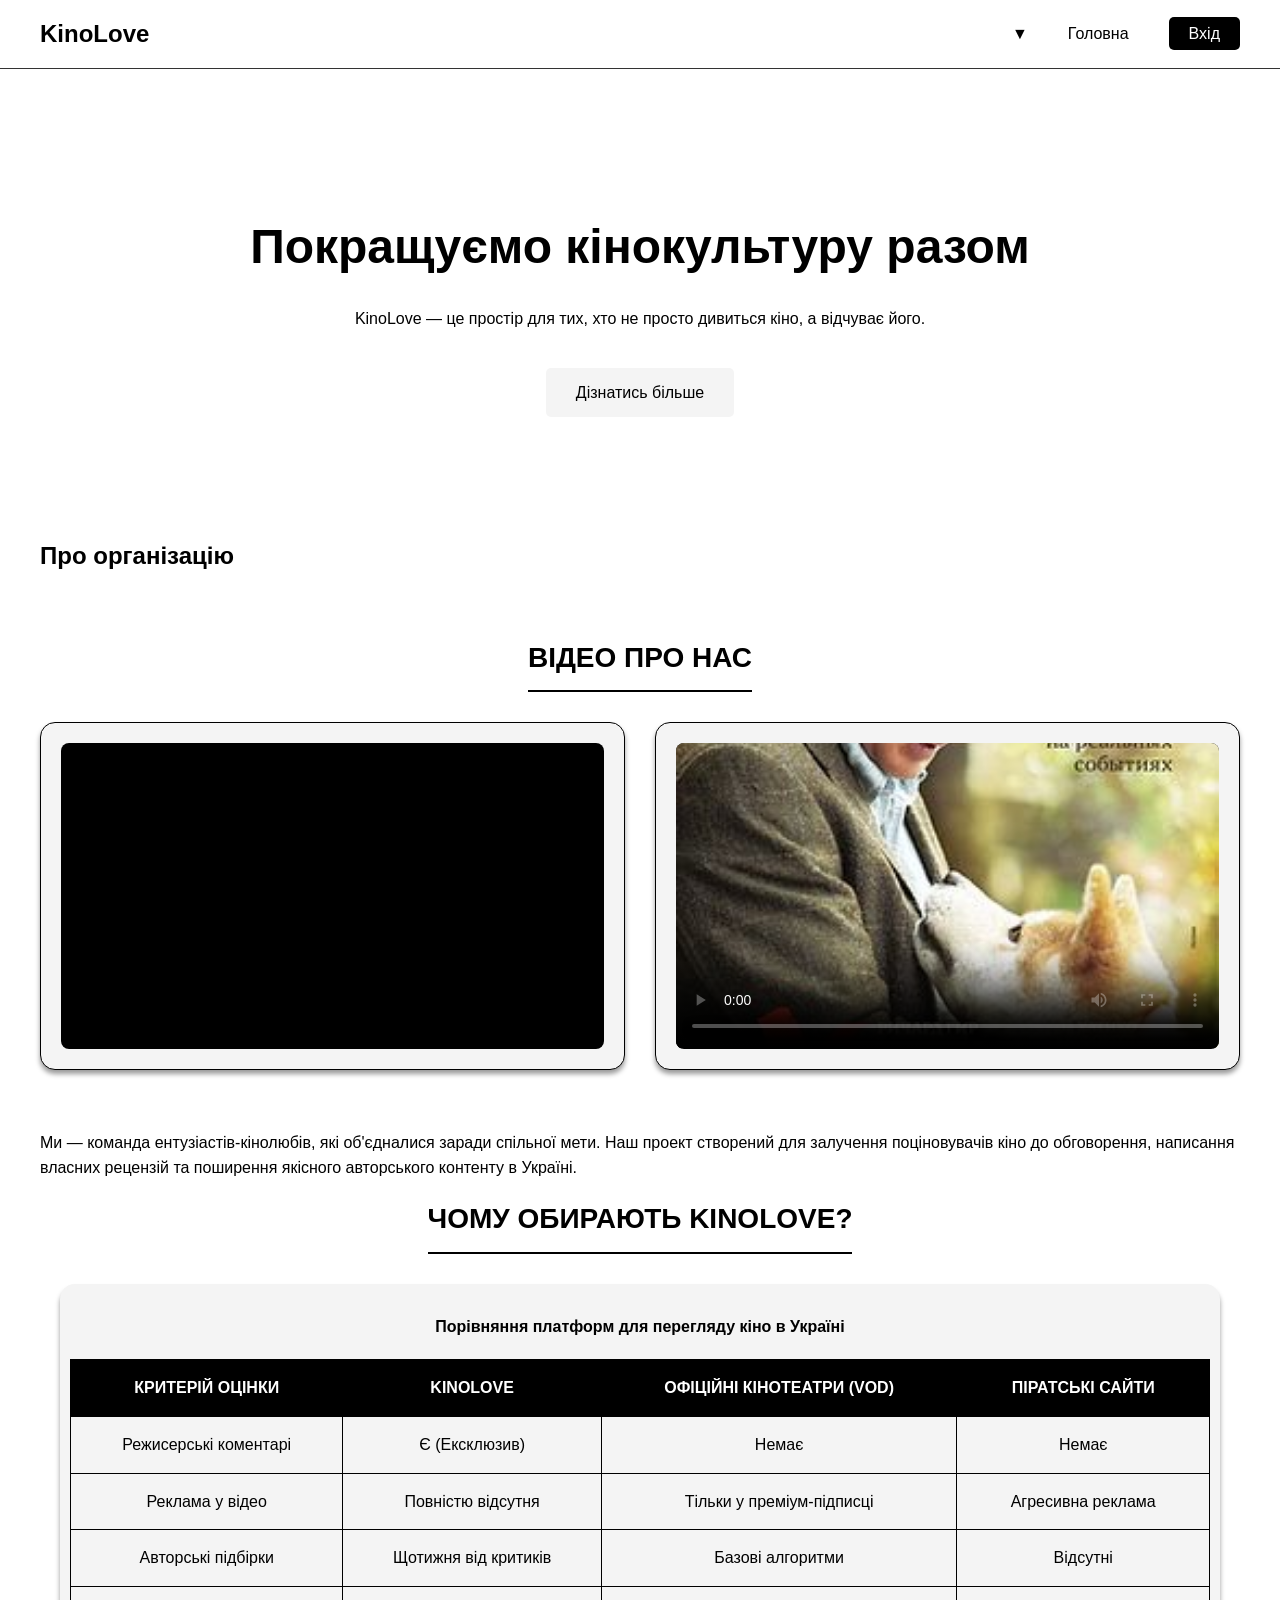
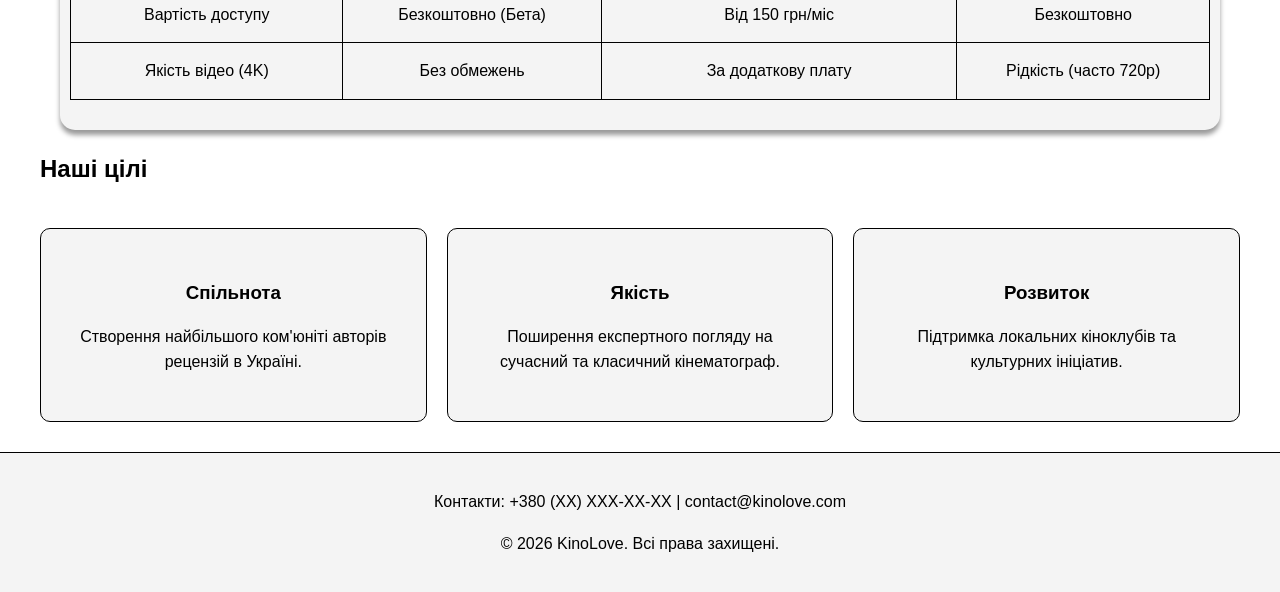
==== index.html @ b727d290 "Створено прототип сайту" ====
<!DOCTYPE html>
<html lang="uk">
<head>
    <meta charset="UTF-8">
    <meta name="viewport" content="width=device-width, initial-scale=1.0">
    <title>KinoLove — Про нас</title>
    <meta description ="KinoLove - це простір для тих, хто не просто дивиться кіно, а відчуває його.", keywords = "KinoLove, фільми, рецензії">
    <link rel="stylesheet" href=".\css\style.css">
</head>
<body>

    <header>
        <div class="container">
            <div class="logo">
                <span>KinoLove</span>
            </div>
            <nav>
            <ul class="nav-list">
                <li class="dropdown">
                    <a class="dropdown-toggle">▼</a>
                    <ol class="dropdown-menu">
                        <li><a href=".\collections\index.html">Каталог</a></li>
                        <li><a href="#">Рецензії</a></li>
                    </ol>
                </li>
                <li><a href="index.html">Головна</a></li>
                <li><a href=".\login.html" class="btn-login">Вхід</a></li>
            </nav>
        </div>
    </header>

    <section class="hero">
        <div class="container">
            <h1>Покращуємо кінокультуру разом</h1>
            <p>KinoLove — це простір для тих, хто не просто дивиться кіно, а відчуває його.</p>
            <a href="#about" class="btn-primary">Дізнатись більше</a>
        </div>
    </section>

    <section id="about" class="about">
        <div class="container">
            <h2>Про організацію</h2>
            <section class="media-showcase">
                <div class="section-header">
                    <h2>Відео про нас</h2>
                </div>

                <div class="video-grid">
                    <article class="video-card">
                        <div class="video-container">
                            <iframe width="560" height="315" 
                            src="https://www.youtube.com/embed/UNB7_1YKmIo?si=Kha_TSdflqDDAwuE" 
                            title="YouTube video player" frameborder="0" allow="accelerometer; 
                            autoplay; clipboard-write; encrypted-media; gyroscope; picture-in-picture; 
                            web-share" referrerpolicy="strict-origin-when-cross-origin" allowfullscreen>  
                            </iframe>
                        </div>
                    </article>

                    <article class="video-card">
                        <div class="video-container">
                            <video controls poster="../src/posters/poster.jpg">
                                <source src=".\src\promotion-video.mp4" type="video/mp4">
                                Ваш браузер не підтримує відтворення відео.
                            </video>
                        </div>
                    </article>
                </div>
            </section>
            <p>Ми — команда ентузіастів-кінолюбів, які об'єдналися заради спільної мети. Наш проект створений для залучення поціновувачів кіно до обговорення, написання власних рецензій та поширення якісного авторського контенту в Україні.</p>
            <section class="advantages-section">
                <div class="container">
                    <div class="section-header">
                        <h2>Чому обирають KinoLove?</h2>
                    </div>
                    
                    <div class="table-responsive">
                        <table class="compare-table">
                            <caption>Порівняння платформ для перегляду кіно в Україні</caption>
                            
                            <thead>
                                <tr>
                                    <th>Критерій оцінки</th>
                                    <th class="brand-col">KinoLove</th>
                                    <th>Офіційні кінотеатри (VOD)</th>
                                    <th>Піратські сайти</th>
                                </tr>
                            </thead>
                            
                            <tbody>
                                <tr>
                                    <td>Режисерські коментарі</td>
                                    <td class="brand-col">Є (Ексклюзив)</td>
                                    <td>Немає</td>
                                    <td>Немає</td>
                                </tr>
                                <tr>
                                    <td>Реклама у відео</td>
                                    <td class="brand-col">Повністю відсутня</td>
                                    <td>Тільки у преміум-підписці</td>
                                    <td>Агресивна реклама</td>
                                </tr>
                                <tr>
                                    <td>Авторські підбірки</td>
                                    <td class="brand-col">Щотижня від критиків</td>
                                    <td>Базові алгоритми</td>
                                    <td>Відсутні</td>
                                </tr>
                                <tr>
                                    <td>Вартість доступу</td>
                                    <td class="brand-col">Безкоштовно (Бета)</td>
                                    <td>Від 150 грн/міс</td>
                                    <td>Безкоштовно</td>
                                </tr>
                                <tr>
                                    <td>Якість відео (4K)</td>
                                    <td class="brand-col">Без обмежень</td>
                                    <td>За додаткову плату</td>
                                    <td>Рідкість (часто 720p)</td>
                                </tr>
                            </tbody>
                        </table>
                    </div>
                </div>
            </section>
        
        </div>
    </section>

    <section class="goals">
        <div class="container">
            <h2>Наші цілі</h2>
            <div class="goals-grid">
                <div class="goal-item">
                    <h3>Спільнота</h3>
                    <p>Створення найбільшого ком'юніті авторів рецензій в Україні.</p>
                </div>
                <div class="goal-item">
                    <h3>Якість</h3>
                    <p>Поширення експертного погляду на сучасний та класичний кінематограф.</p>
                </div>
                <div class="goal-item">
                    <h3>Розвиток</h3>
                    <p>Підтримка локальних кіноклубів та культурних ініціатив.</p>
                </div>
            </div>
        </div>
    </section>

    <footer>
        <div class="container">
            <p>Контакти: +380 (XX) XXX-XX-XX | contact@kinolove.com</p>
            <p>&copy; 2026 KinoLove. Всі права захищені.</p>
        </div>
    </footer>

</body>
</html>
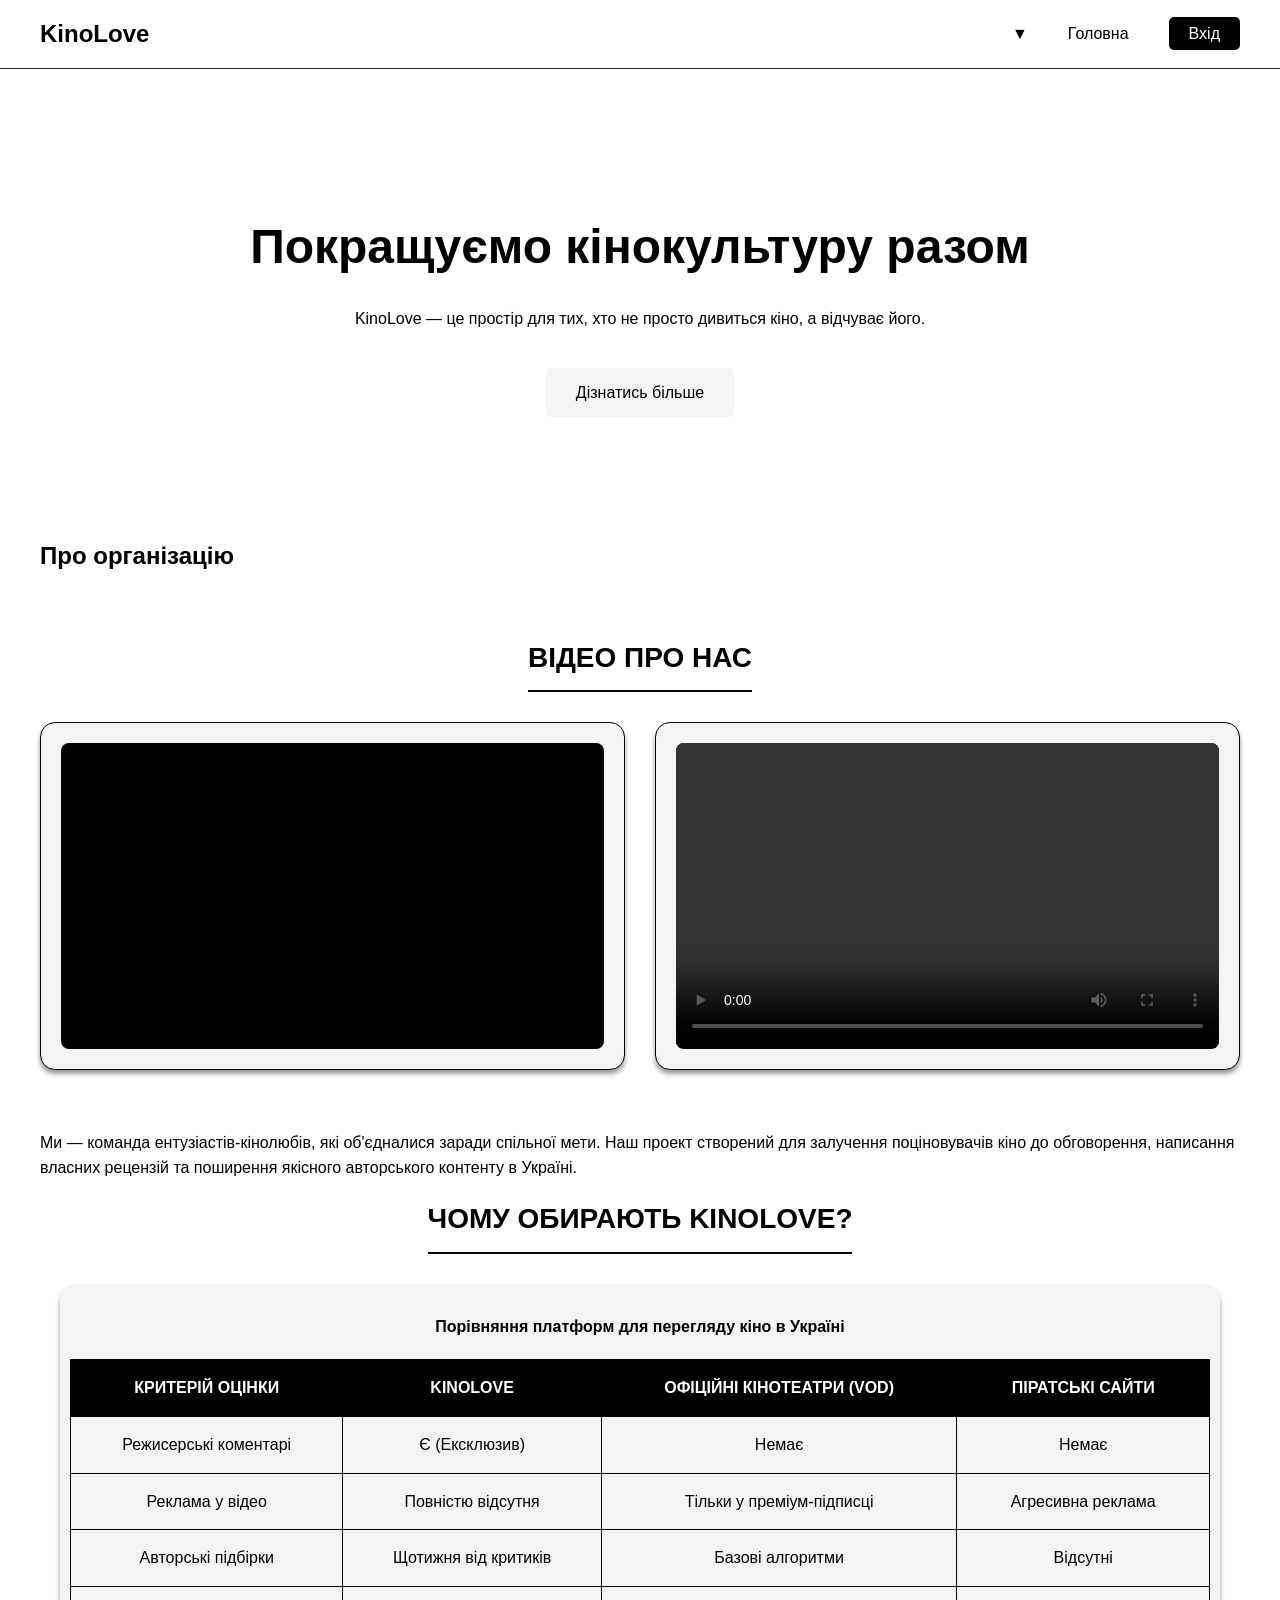
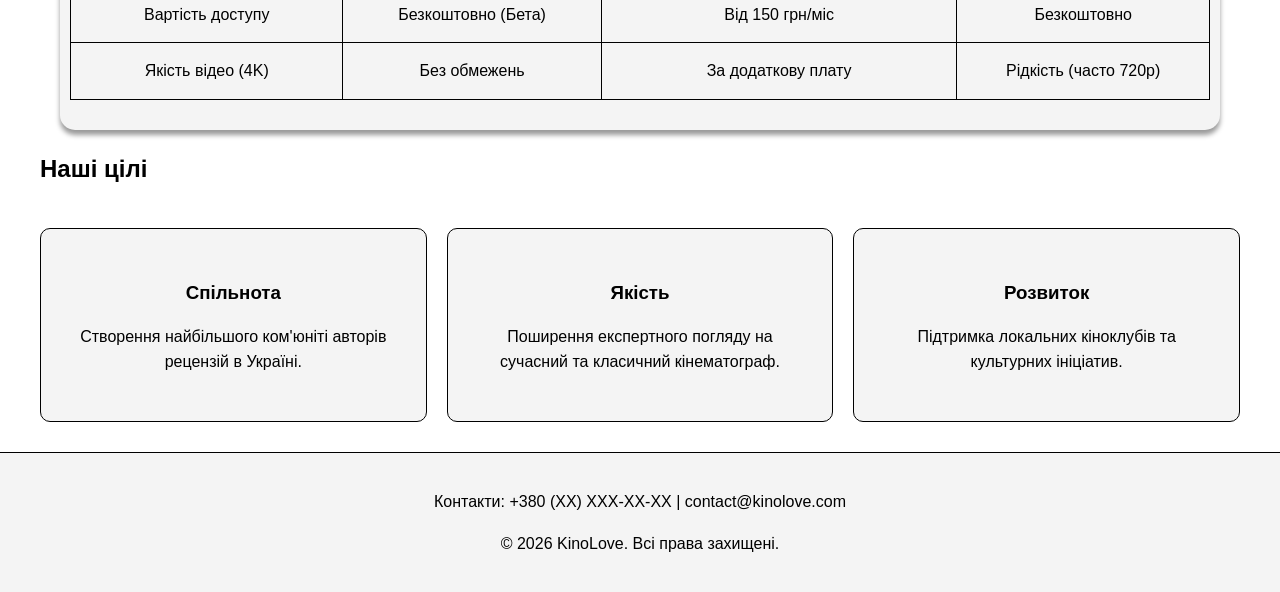
==== commit ed212204: "Fixed meta tags" ====
--- a/index.html
+++ b/index.html
@@ -4,7 +4,8 @@
     <meta charset="UTF-8">
     <meta name="viewport" content="width=device-width, initial-scale=1.0">
     <title>KinoLove — Про нас</title>
-    <meta description ="KinoLove - це простір для тих, хто не просто дивиться кіно, а відчуває його.", keywords = "KinoLove, фільми, рецензії">
+    <meta name = "description" content ="KinoLove - це простір для тих, хто не просто дивиться кіно, а відчуває його.">
+    <meta name = "keywords" content = "KinoLove, фільми, рецензії">
     <link rel="stylesheet" href=".\css\style.css">
 </head>
 <body>
@@ -59,7 +60,7 @@
 
                     <article class="video-card">
                         <div class="video-container">
-                            <video controls poster="../src/posters/poster.jpg">
+                            <video controls>
                                 <source src=".\src\promotion-video.mp4" type="video/mp4">
                                 Ваш браузер не підтримує відтворення відео.
                             </video>
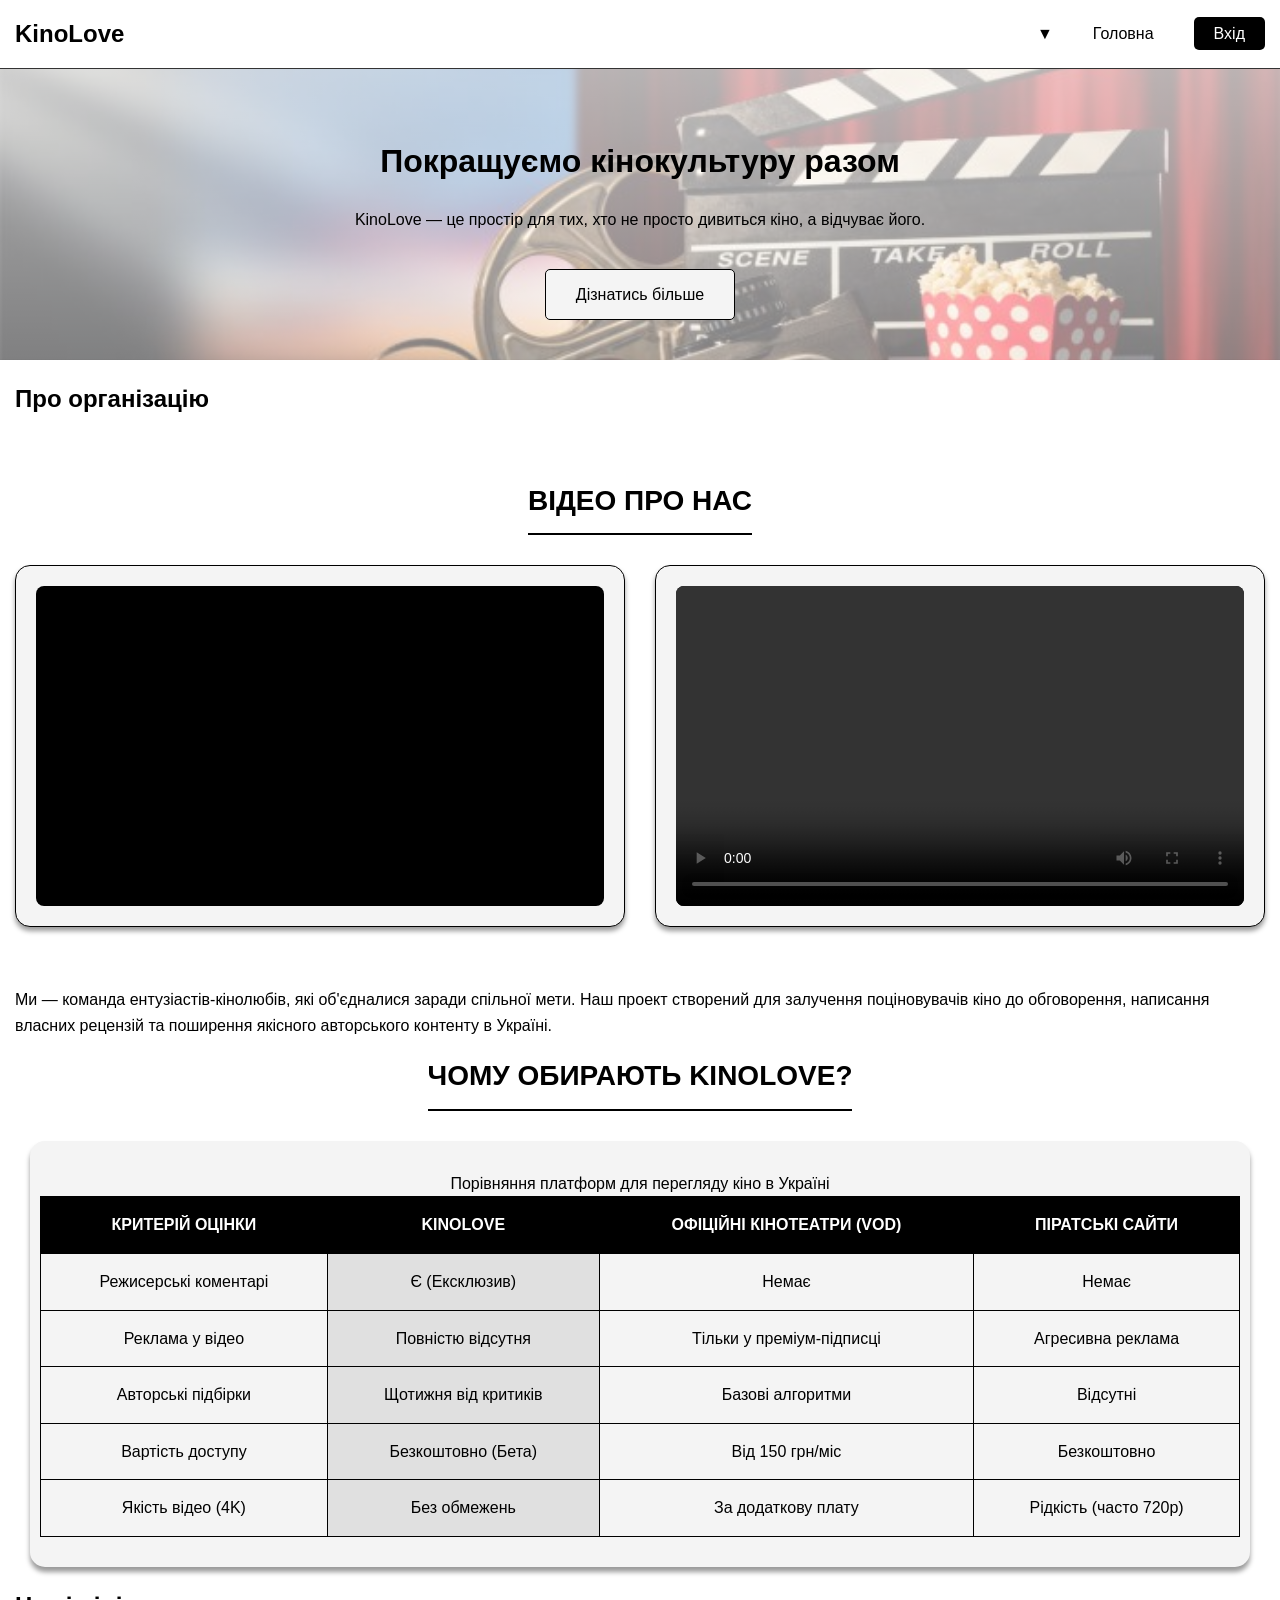
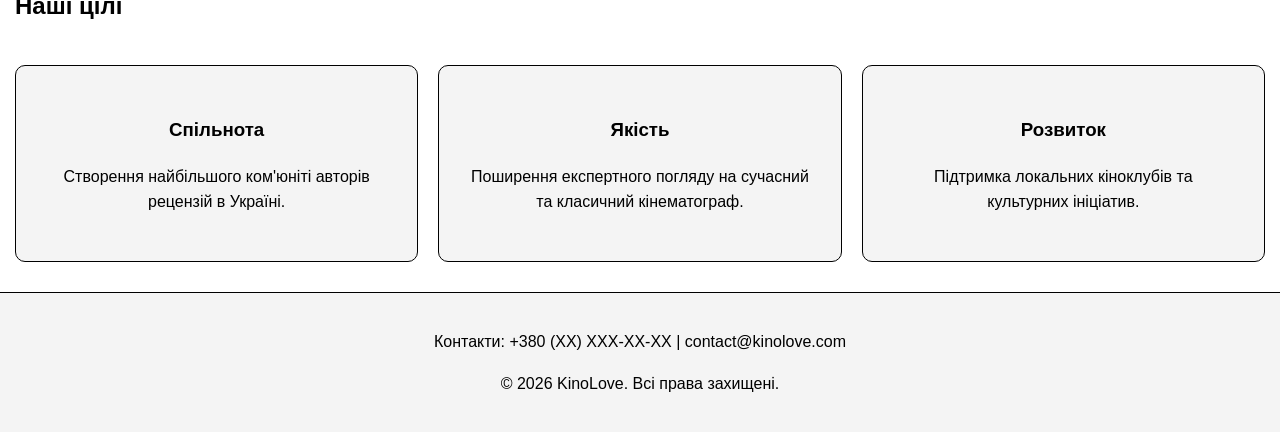
==== commit dd11e304: "lab 2" ====
--- a/index.html
+++ b/index.html
@@ -4,9 +4,9 @@
     <meta charset="UTF-8">
     <meta name="viewport" content="width=device-width, initial-scale=1.0">
     <title>KinoLove — Про нас</title>
-    <meta name = "description" content ="KinoLove - це простір для тих, хто не просто дивиться кіно, а відчуває його.">
-    <meta name = "keywords" content = "KinoLove, фільми, рецензії">
-    <link rel="stylesheet" href=".\css\style.css">
+    <meta name="description" content="KinoLove - це простір для тих, хто не просто дивиться кіно, а відчуває його.">
+    <meta name="keywords" content="KinoLove, фільми, рецензії">
+    <link rel="stylesheet" href="./css/style.css">
 </head>
 <body>
 
@@ -21,7 +21,7 @@
                     <a class="dropdown-toggle">▼</a>
                     <ol class="dropdown-menu">
                         <li><a href=".\collections\index.html">Каталог</a></li>
-                        <li><a href="#">Рецензії</a></li>
+                        <li><a href="./reviews/index.html">Рецензії</a></li>
                     </ol>
                 </li>
                 <li><a href="index.html">Головна</a></li>
@@ -156,4 +156,4 @@
     </footer>
 
 </body>
-</html>+</html>
--- a/css/style.css
+++ b/css/style.css
@@ -0,0 +1,738 @@
+/* --- Variables & Core Designs --- */
+:root {
+  --color-primary: #000000;
+  --color-secondary: #ffffff;
+  --color-accent: #f4f4f4;
+  --color-text-muted: #555555;
+  --color-shadow: rgba(0, 0, 0, 0.25);
+  --border-radius-lg: 20px;
+  --border-radius-md: 10px;
+}
+
+/* --- Base Styles --- */
+* { 
+    box-sizing: border-box; 
+}
+
+body {
+    font-family: 'Segoe UI', Tahoma, Geneva, Verdana, sans-serif;
+    margin: 0;
+    background-color: var(--color-secondary);
+    color: var(--color-primary);
+    line-height: 1.6;
+}
+
+.container {
+    margin: 0 0;
+    padding: 0 15px;
+    width: 100%;
+    box-sizing: border-box;
+}
+
+#catalog {
+    flex-grow: 1;
+}
+
+/* --- Header & Nav (BEM Block: header) --- */
+header {
+    background: var(--color-secondary);
+    padding: 15px 0;
+    border-bottom: 1px solid #333;
+    width: 100%;
+    display: flex;
+    justify-content: center
+}
+
+header .container {
+    display: flex;
+    justify-content: space-between;
+    align-items: center;
+    margin: 0 0;
+}
+
+.logo {
+    font-size: 24px;
+    font-weight: bold;
+    color: var(--color-primary);
+}
+
+.nav-list {
+    list-style: none;
+    padding: 0;
+    margin: 0;
+    display: flex;
+    gap: 40px;
+    align-items: center;
+}
+
+.nav-list a {
+    color: var(--color-primary);
+    text-decoration: none;
+    transition: 0.3s;
+}
+
+.nav-list a:hover {
+    color: #afafaf;
+}
+
+.btn-login {
+    background: var(--color-primary);
+    color: var(--color-secondary) !important;
+    padding: 8px 20px;
+    border-radius: 5px;
+}
+
+/* --- Dropdown --- */
+.dropdown {
+    position: relative;
+    cursor: pointer;    
+}
+
+.dropdown-menu {
+    list-style: none;
+    padding: 10px;
+    margin: 0;
+    background-color: var(--color-secondary);
+    border: 1px solid var(--color-primary);
+    border-radius: var(--border-radius-md);
+    box-shadow: 0px 4px 5px var(--color-shadow); 
+    display: flex;
+    flex-direction: row;
+    position: absolute;
+    top: 100%; 
+    right: 0;
+    opacity: 0;
+    visibility: hidden;
+    transform: translateY(15px); 
+    transition: all 0.3s ease;
+    z-index: 100;
+    max-width: 90vw;
+}
+
+.dropdown:hover .dropdown-menu {
+    opacity: 1;
+    visibility: visible;
+    transform: translateY(0); 
+}
+
+.dropdown-menu li {
+    border-right: 1px solid var(--color-accent);
+    padding: 0 10px;
+    white-space: nowrap;
+}
+
+.dropdown-menu li:last-child {
+    border-right: none; 
+}
+
+/* --- Hero Section --- */
+.hero {
+    padding: 100px 0;
+    text-align: center;
+    background: linear-gradient(rgba(255, 255, 255, 0.7), rgba(255, 255, 255, 0.5)), url('../src/kino2.jpg');
+    background-size: cover;
+    background-position: center;
+    background-repeat: no-repeat;
+}
+
+.hero h1 {
+    font-size: 48px;
+    margin-bottom: 20px;
+}
+
+.btn-primary {
+    display: inline-block;
+    background: var(--color-accent);
+    color: var(--color-primary);
+    padding: 12px 30px;
+    text-decoration: none;
+    border-radius: 5px;
+    margin-top: 20px;
+    border: 1px solid var(--color-primary);
+}
+
+/* --- About & Media Showcase (Grid) --- */
+.media-showcase {
+    margin: 60px 0;
+}
+
+.section-header {
+    text-align: center;
+    margin-bottom: 30px;
+}
+
+.section-header h2 {
+    font-size: 28px;
+    margin: 0;
+    text-transform: uppercase;
+    border-bottom: 2px solid var(--color-primary);
+    display: inline-block;
+    padding-bottom: 10px;
+}
+
+.video-grid {
+    display: grid;
+    grid-template-columns: repeat(2, 1fr);
+    gap: 30px;
+}
+
+.video-card {
+    background: var(--color-accent);
+    padding: 20px;
+    border-radius: 15px;
+    border: 1px solid var(--color-primary);
+    box-shadow: 0px 4px 5px rgba(0, 0, 0, 0.40);
+}
+
+.video-container {
+    position: relative;
+    width: 100%;
+    aspect-ratio: 16 / 9; 
+    background-color: var(--color-primary);
+    border-radius: 8px;
+    overflow: hidden;
+}
+
+.video-container iframe,
+.video-container video {
+    position: absolute;
+    top: 0;
+    left: 0;
+    width: 100%;
+    height: 100%;
+    object-fit: cover;
+    border: none;
+}
+
+/* --- Tables --- */
+.table-responsive {
+    overflow-x: auto;
+    border-radius: 15px;
+    background-color: var(--color-accent);
+    padding: 0 10px;
+    box-shadow: 0px 5px 5px rgba(0, 0, 0, 0.40);
+}
+
+.compare-table {
+    width: 100%;
+    border-collapse: collapse;
+    border: 1px solid var(--color-primary);
+    margin: 30px 0;
+}
+
+.compare-table th,
+.compare-table td {
+    padding: 15px;
+    text-align: center;
+    border: 1px solid var(--color-primary);
+}
+
+.compare-table th {
+    background-color: var(--color-primary);
+    color: var(--color-secondary);
+    text-transform: uppercase;
+}
+
+.brand-col {
+    background-color: #e0e0e0;
+}
+
+/* --- Goals (Grid) --- */
+.goals-grid {
+    display: grid;
+    grid-template-columns: repeat(auto-fit, minmax(250px, 1fr));
+    gap: 20px;
+    margin-top: 40px;
+}
+
+.goal-item {
+    background: var(--color-accent);
+    padding: 30px;
+    border-radius: 10px;
+    text-align: center;
+    border: 1px solid var(--color-primary);
+}
+
+/* --- Catalog & Tabs --- */
+.tabs {
+    width: 100%;
+    display: flex;
+    border-bottom: 1px solid var(--color-primary);
+    margin-bottom: 20px;
+}
+
+.tab {
+    flex: 1;
+    text-align: center;
+    padding: 15px 0;
+    font-size: 20px;
+    font-weight: bold;
+    color: var(--color-primary);
+    text-decoration: none;
+}
+
+.tab.active {
+    background-color: #f9f9f9;
+}
+
+/* --- Layout Wrapper (Sidebar + Main) --- */
+.layout-wrapper {
+    width: 100%;
+    display: flex;
+    gap: 0px;
+}
+
+aside {
+    position: sticky;
+    top: 10px;
+    width: 250px;
+    flex-shrink: 0; /* Запрещаем сайдбару сжиматься */
+    box-sizing: border-box; /* Включаем padding внутрь ширины 300px */
+    height: fit-content;
+    background: var(--color-accent);
+    padding: 20px;
+    border-radius: 15px;
+    border: 1px solid var(--color-primary);
+    box-shadow: 0 4px 5px var(--color-shadow);
+    margin-left: 10px;
+}
+
+aside h3 {
+    margin-top: 0;
+}
+
+aside label {
+    display: block;
+    margin-bottom: 15px;
+    font-weight: bold;
+}
+
+aside input[type="text"],
+aside select,
+aside input[type="datetime-local"] {
+    width: 100%;
+    padding: 5px;
+    margin-top: 5px;
+    border: 1px solid #a1a1a1;
+    border-radius: 5px;
+    box-sizing: border-box;
+    font-family: inherit;
+    font-size: 14px;
+    transition: 0.3s;
+    min-width: 120px;
+}
+
+aside select:focus,
+aside input:focus {
+    outline: none;
+    border-color: #000000;
+}
+
+/* --- Card Grid (Catalog/Collections) --- */
+.card-grid {
+    display: grid;
+    grid-template-columns: repeat(2, 1fr);
+    gap: 30px;
+    margin-bottom: 40px;
+    width: 100%;
+}
+
+/* --- Movie Card (Grid Implementation) --- */
+.movie-card {
+    display: grid;
+    grid-template-columns: 180px 1fr;
+    grid-template-areas: 
+        "header header"
+        "poster description"
+        "poster actors"
+        "poster regisers";
+    gap: 0px 15px;
+    background: var(--color-accent);
+    border-radius: var(--border-radius-lg);
+    padding: 20px;
+    box-shadow: 0 4px 8px rgba(0,0,0,0.05);
+    transition: 0.3s;
+    align-items: start;
+    cursor: pointer;
+}
+
+.movie-card:hover {
+    transform: translateY(-5px);
+    box-shadow: 0 8px 16px rgba(0,0,0,0.2);
+}
+
+.movie-card header h3 {
+    margin: 0;
+    font-size: 22px;
+}
+
+.movie-card header {
+    grid-area: header;
+    border: none;
+    background: transparent;
+    padding: 0;
+    text-align: center;
+}
+
+.movie-content {
+    display: contents; 
+}
+
+.movie-content img {
+    grid-area: poster;
+    width: 100%;
+    height: 250px;
+    object-fit: cover;
+    border-radius: var(--border-radius-md);
+}
+
+/* --- Collection Card (Grid Implementation) --- */
+.collection-card {
+    display: grid;
+    grid-template-columns: 100px 1fr;
+    gap: 20px;
+    background: var(--color-accent);
+    border-radius: var(--border-radius-lg);
+    padding: 25px;
+    box-shadow: 0 4px 8px rgba(0,0,0,0.1);
+    transition: 0.3s;
+}
+
+.collection-card:hover {
+    transform: translateY(-5px);
+}
+
+.collection-author {
+    display: flex;
+    flex-direction: column;
+    align-items: center;
+    gap: 10px;
+    background: transparent;
+    border: none;
+}
+
+.avatar-placeholder {
+    width: 80px;
+    height: 80px;
+    background-color: #d9d9d9;
+    border-radius: 50%;
+}
+
+.author-name {
+    font-weight: bold;
+    font-size: 14px;
+    text-align: center;
+}
+
+.collection-content h3 {
+    margin: 0 0 10px 0;
+}
+
+/* --- Auth Pages --- */
+.auth-wrapper {
+    display: flex;
+    justify-content: center;
+    align-items: center;
+    min-height: 60vh;
+    padding: 40px 0;
+}
+
+.auth-box {
+    background: var(--color-secondary);
+    padding: 40px;
+    border-radius: 10px;
+    border: 1px solid var(--color-primary);
+    width: 100%;
+    max-width: 400px;
+    box-shadow: 5px 5px 0px var(--color-accent);
+}
+
+.auth-box h2 {
+    text-align: center;
+    margin-top: 0;
+    margin-bottom: 25px;
+    font-size: 28px;
+}
+
+.form-group {
+    margin-bottom: 20px;
+}
+
+.form-group label {
+    display: block;
+    margin-bottom: 8px;
+    font-weight: bold;
+}
+
+.form-group input {
+    width: 100%;
+    padding: 12px;
+    border: 1px solid #f4f4f4;
+    border-radius: 5px;
+    box-sizing: border-box; 
+    font-family: inherit;
+    font-size: 16px;
+    transition: 0.3s;
+}
+
+.form-group input:focus {
+    outline: none;
+    border-color: #000000;
+    box-shadow: 0 0 5px rgba(0,0,0,0.2);
+}
+
+.btn-block {
+    width: 100%;
+    padding: 12px;
+    background: var(--color-primary);
+    color: var(--color-secondary);
+    border: none;
+    border-radius: 5px;
+    font-weight: bold;
+    cursor: pointer;
+}
+
+/* --- Featured Poster --- */
+.featured-poster {
+    width: 300px;
+    height: 450px;
+    margin: 0  auto;
+    margin-bottom: 20px;
+    background: var(--color-secondary);
+    border-radius: var(--border-radius-md);
+    padding: 15px;
+    box-shadow: 0px 10px 30px 0px rgba(0,0,0,0.3);
+}
+
+.featured-poster__image-container {
+    width: 100%;
+    height: 100%;
+    overflow: hidden;
+    border-radius: 5px;
+    filter: drop-shadow(0 5px 15px rgba(0,0,0,0.5));
+}
+
+.featured-poster__img {
+    width: 100%;
+    height: 100%;
+    object-fit: cover;
+}
+
+/* --- Filter Bar --- */
+.filter-wrapper {
+    position: sticky;       /* Фиксирует элемент относительно окна браузера */
+    bottom: 10px;          /* Отступ от нижнего края (можно поставить 0, чтобы прижать вплотную) */
+    left: 50%;             /* Сдвигаем контейнер на центр */
+    width: 100%;            /* Ширина для мобильных (оставит небольшие поля по бокам) */
+    z-index: 9999;         /* Гарантирует, что блок будет поверх всех остальных элементов */
+    
+    /* Декоративные стили (чтобы поиск выделялся поверх текста) */
+    border-radius: 30px;
+    box-shadow: 0px 4px 20px rgba(0, 0, 0, 0.40); /* Легкая тень для объема */
+}
+.filter-input {
+    width: 100%;
+    padding: 15px;
+    border: 1px solid #000000;
+    border-radius: 30px;
+    font-size: 18px;
+    text-align: center;
+    box-sizing: border-box;
+    background-color: #f9f9f9;
+    outline: none;
+    transition: 0.3s;
+}
+
+/* --- Custom Checkboxes --- */
+.checkbox-group {
+    margin-top: 15px;
+    display: flex;
+    flex-direction: column;
+    gap: 10px;
+}
+
+.custom-checkbox {
+    display: flex;
+    height: fit-content;
+    align-items: center;
+    cursor: pointer;
+    font-size: 14px;
+}
+
+.custom-checkbox > label {
+    margin-bottom: 0px;
+    width: calc(100% - 30px);
+}
+
+.custom-checkbox__input {
+    display: none;
+}
+
+.custom-checkbox__checkmark {
+    width: 20px;
+    height: 20px;
+    border: 1px solid var(--color-primary);
+    margin-right: 10px;
+    border-radius: 4px;
+    position: relative;
+}
+
+.custom-checkbox__input:checked + .custom-checkbox__checkmark {
+    background-color: var(--color-primary);
+}
+
+.custom-checkbox__input:checked + .custom-checkbox__checkmark::after {
+    content: "✓";
+    color: white;
+    position: absolute;
+    left: 4px;
+    top: -2px;
+}
+
+/* --- Reviews Page --- */
+.reviews-grid {
+    display: grid;
+    gap: 20px;
+    padding: 20px;
+    grid-template-columns: repeat(2, 1fr);
+}
+
+.review-title {
+    display: flex;
+    justify-content: center;
+}
+
+.review-title h2{
+    font-size: 28px;
+    margin: 0;
+    text-transform: uppercase;
+    border-bottom: 2px solid var(--color-primary);
+    display: inline-block;
+    padding-bottom: 10px;
+    text-align: center;
+}
+
+.grid-demo__item {
+    display: flex;
+    align-items: center;
+    justify-content: center;
+    color: white;
+    font-size: 24px;
+    font-weight: bold;
+    min-height: 100px;
+}
+
+.review1 { grid-column: 1 / span 2; }
+.review2 { grid-column: 1 / span 2; }
+.review3 { grid-column: 1 / 2; grid-row: 3; }
+.review4 { grid-column: 1 / 2; grid-row: 4; }
+.review5 { grid-column: 2 / 3; grid-row: 3 / span 2; min-height: 220px; }
+
+
+/* --- Footer --- */
+footer {
+    width: 100%;
+    padding: 20px 0;
+    text-align: center;
+    background: var(--color-accent);
+    margin-top: 30px;
+    border-top: 1px solid var(--color-primary);
+}
+
+.feedback-blob {
+    position: fixed;
+    bottom: 30px;
+    right: 30px;
+    width: 60px;
+    height: 60px;
+    background-color: var(--color-primary);
+    color: var(--color-secondary);
+    display: flex;
+    align-items: center;
+    justify-content: center;
+    border-radius: 50%;
+    cursor: pointer;
+    z-index: 1000;
+    transition: 0.5s;
+}
+
+.feedback-blob:hover {
+    border-radius: 30% 70% 70% 30% / 30% 30% 70% 70%;
+    transform: scale(1.2);
+}
+
+/* --- Orientation & Media Queries --- */
+
+/* Portrait */
+@media (orientation: portrait) {
+    .card-grid {
+        grid-template-columns: 1fr;
+    }
+    
+    .layout-wrapper {
+        flex-direction: column;
+    }
+    
+    aside {
+        margin: 0 auto;
+        margin-bottom: 20px;
+        flex: auto;
+        width: 95%;
+        position: static;
+        box-sizing: border-box;
+        box-shadow: 2px 2px 0px #a1a1a1;
+    }
+
+    .dropdown-menu{
+        flex-wrap: wrap;
+    }
+}
+
+/* Landscape (Small screens) */
+@media (orientation: landscape){
+    .hero { padding: 40px 0; }
+    .hero h1 { font-size: 32px; }
+}
+
+@media (max-width: 768px) {
+    .nav-list { 
+        gap: 15px;
+        font-size: 14px; 
+    }
+    .card-grid {
+        grid-template-columns: 1fr;
+        padding: 0 10px;
+    }
+    .video-grid { 
+        grid-template-columns: 1fr; 
+    }
+    .featured-poster{
+        width: calc(100% - 40px);
+        height: auto;
+    }
+    .movie-card {
+        box-sizing: border-box;
+        width: 100%;
+        padding: 0 0 0 0;
+        grid-template-areas: 
+        "poster header"
+        "poster description"
+        "poster actors"
+        "poster regisers";
+    }
+
+    .movie-card header h3 {
+        margin: 0 0 5px 0;
+        font-size: 18px;
+    }
+
+    .movie-content p {
+        font-size: 14px;
+        margin: 0 0 5px 0;
+        display: -webkit-box;
+        -webkit-line-clamp: 3;
+        -webkit-box-orient: vertical;
+        overflow: hidden;
+    }
+
+}
